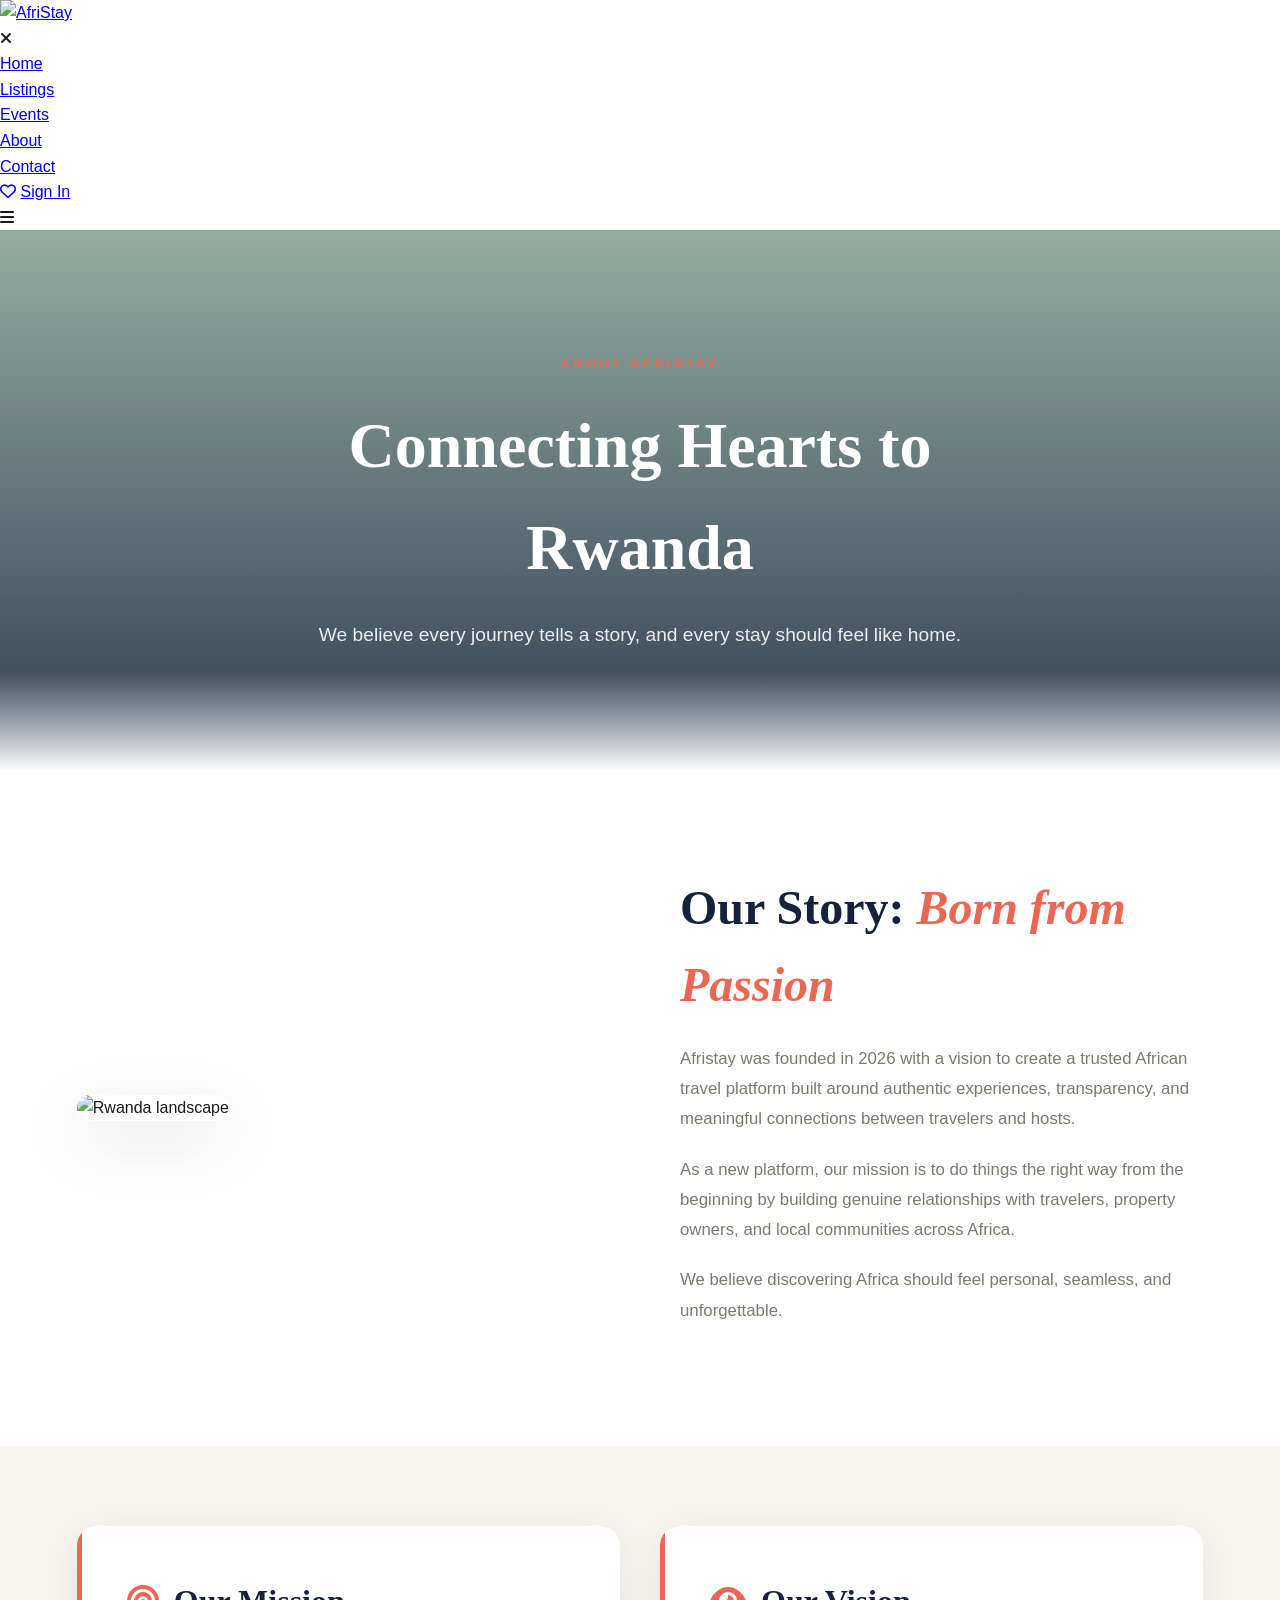
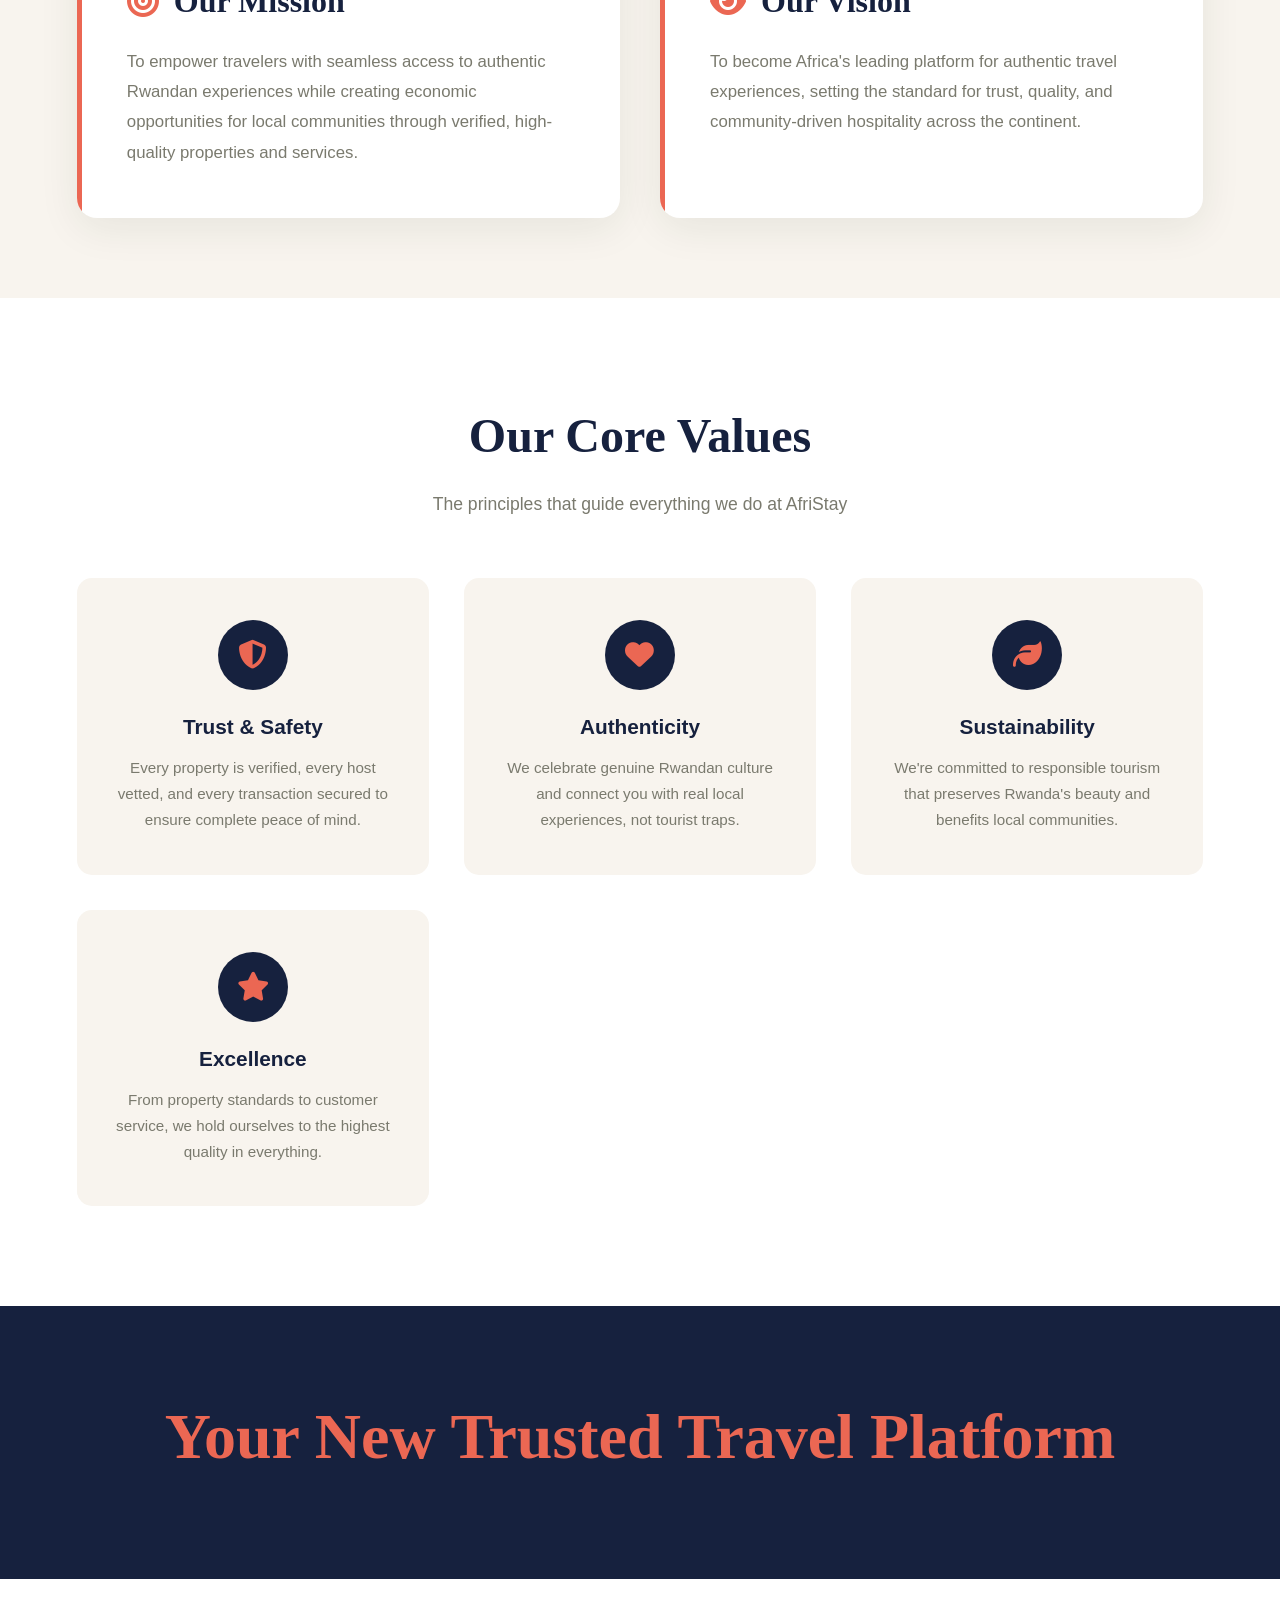
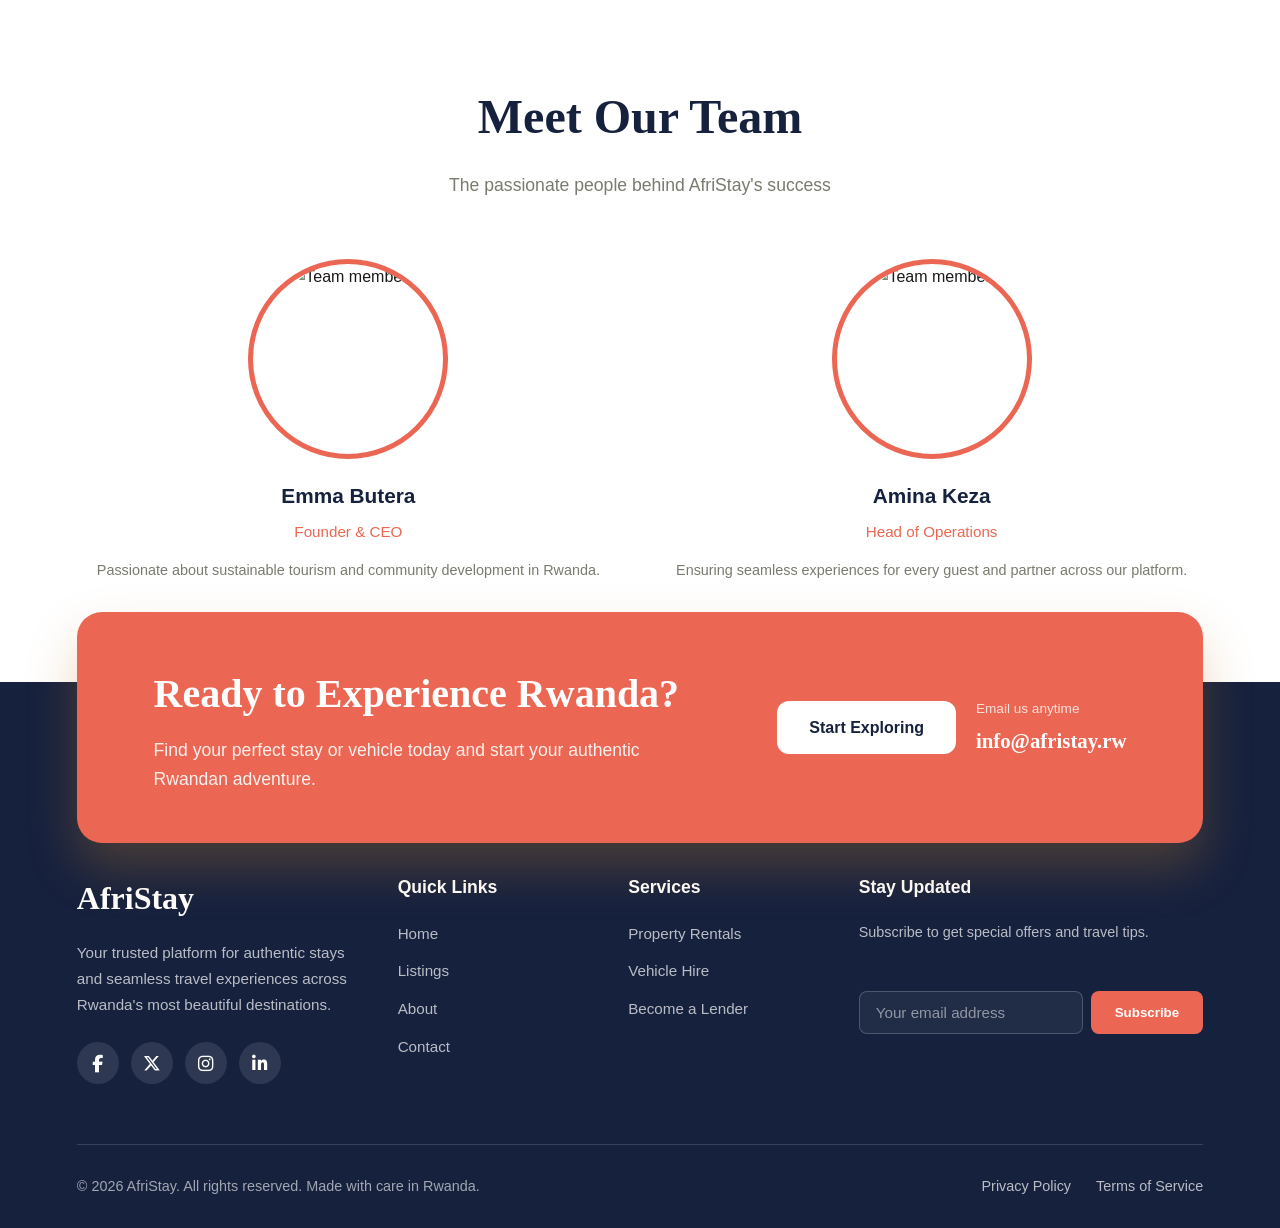
==== About/index.html @ 1b0477ee "Emma changes" ====
<!DOCTYPE html>
<html lang="en">
    <head>
        <meta charset="UTF-8">
        <meta name="viewport" content="width=device-width, initial-scale=1.0">
        <title>About us - AfriStay</title>
        <link rel="icon" type="image/x-icon" href="/Pictures/favicon.png">
    <link rel="manifest" href="/manifest.json">
        <meta property="og:title" content="About AfriStay — Connecting Hearts to Rwanda">
        <meta property="og:description" content="Learn about AfriStay's mission to make authentic Rwandan experiences accessible to travelers while supporting local communities.">
        <meta property="og:image" content="https://afristay.rw/Pictures/Rwanda.jpg">
        <meta property="og:url" content="https://afristay.rw/About/">
        <meta property="og:type" content="website">
        <meta name="twitter:card" content="summary_large_image">
        <meta name="description" content="AfriStay connects travelers with verified, authentic stays across Rwanda. Learn our story, mission, and values.">
        <link rel="stylesheet" href="https://cdnjs.cloudflare.com/ajax/libs/font-awesome/6.5.0/css/all.min.css">
        <link rel="stylesheet" href="https://cdnjs.cloudflare.com/ajax/libs/font-awesome/6.4.0/css/all.min.css" integrity="sha512-iecdLmaskl7CVkqkXNQ/ZH/XLlvWZOJyj7Yy7tcenmpD1ypASozpmT/E0iPtmFIB46ZmdtAc9eNBvH0H/ZpiBw==" crossorigin="anonymous" referrerpolicy="no-referrer" />
        <link href="https://fonts.googleapis.com/css2?family=Oleo+Script+Swash+Caps:wght@400;700&family=Inter:wght@400;600;700&display=swap" rel="stylesheet">
        
        <link rel="stylesheet" href="/Style/style.css">
        <link rel="stylesheet" href="/Style/about.css">
    </head>
    <body>
        <nav id="navbar">
            <div class="logo-area">
                <a href="/"><img src="/Pictures/light-afri1.png" alt="AfriStay" class="full-logo"></a>
            </div>
    
            <div class="nav-wrapper" id="navWrapper">
                <i class="fa-solid fa-xmark menu-close" onclick="toggleMenu()"></i>
                <div class="nav-center">
                    <ul class="nav-links">
                        <li><a href="/">Home</a></li>
                        <li><a href="/Listings">Listings</a></li>
                        <li><a href="/Events/">Events</a></li>
                        <li><a href="/About" class = "active">About</a></li>
                        <li><a href="/Contact">Contact</a></li>
                    </ul>
                </div>
                <div class="nav-right">
                    <a href="/Favorites" class="icon-link nav-heart"><i class="fa-regular fa-heart"></i></a>
                    <a href="/Auth" id="auth-btn" class="signin-btn">Sign In</a> 
                </div>
            </div>
            <i class="fa-solid fa-bars menu-open" onclick="toggleMenu()"></i>
        </nav>

        <!-- Hero Section -->
        <section class="about-hero">
            <div class="hero-content">
                <span class="hero-tag">About AfriStay</span>
                <h1>Connecting Hearts to Rwanda</h1>
                
                <p>We believe every journey tells a story, and every stay should feel like home.</p>
            </div>
        </section>

        <!-- Story Section -->
        <section class="story-section">
            <div class="story-container">
                <div class="story-image">
                    <img src="/Pictures/Rwanda.jpg" loading="lazy" alt="Rwanda landscape">
                </div>
                <div class="story-content">
                    <h2>Our Story: <span class="highlight">Born from Passion</span></h2>
                    <p>Afristay was founded in 2026 with a vision to create a trusted African travel platform built around authentic experiences, transparency, and meaningful connections between travelers and hosts.</p>
                    <p>As a new platform, our mission is to do things the right way from the beginning by building genuine relationships with travelers, property owners, and local communities across Africa.</p>
                    <p>We believe discovering Africa should feel personal, seamless, and unforgettable.</p>
                </div>
            </div>
        </section>

        <!-- Mission & Vision -->
        <section class="mission-vision-section">
            <div class="mission-vision-container">
                <div class="mission-card">
                    <h3><i class="fa-solid fa-bullseye"></i> Our Mission</h3>
                    <p>To empower travelers with seamless access to authentic Rwandan experiences while creating economic opportunities for local communities through verified, high-quality properties and services.</p>
                </div>
                <div class="vision-card">
                    <h3><i class="fa-solid fa-eye"></i> Our Vision</h3>
                    <p>To become Africa's leading platform for authentic travel experiences, setting the standard for trust, quality, and community-driven hospitality across the continent.</p>
                </div>
            </div>
        </section>

        <!-- Values Section -->
        <section class="values-section">
            <div class="values-container">
                <div class="section-title">
                    <h2>Our Core Values</h2>
                    <p>The principles that guide everything we do at AfriStay</p>
                </div>
                <div class="values-grid">
                    <div class="value-card">
                        <div class="value-icon">
                            <i class="fa-solid fa-shield-halved"></i>
                        </div>
                        <h4>Trust & Safety</h4>
                        <p>Every property is verified, every host vetted, and every transaction secured to ensure complete peace of mind.</p>
                    </div>
                    <div class="value-card">
                        <div class="value-icon">
                            <i class="fa-solid fa-heart"></i>
                        </div>
                        <h4>Authenticity</h4>
                        <p>We celebrate genuine Rwandan culture and connect you with real local experiences, not tourist traps.</p>
                    </div>
                    <div class="value-card">
                        <div class="value-icon">
                            <i class="fa-solid fa-leaf"></i>
                        </div>
                        <h4>Sustainability</h4>
                        <p>We're committed to responsible tourism that preserves Rwanda's beauty and benefits local communities.</p>
                    </div>
                    <div class="value-card">
                        <div class="value-icon">
                            <i class="fa-solid fa-star"></i>
                        </div>
                        <h4>Excellence</h4>
                        <p>From property standards to customer service, we hold ourselves to the highest quality in everything.</p>
                    </div>
                </div>
            </div>
        </section>

        <!-- Stats Section -->
        <section class="stats-section">
            <div class="stats-container">
                <div class="stat-item">
                    <h3>Your New Trusted Travel Platform</h3>
                </div>
            </div>
        </section>

        <!-- Team Section -->
        <section class="team-section">
            <div class="team-container">
                <div class="section-title">
                    <h2>Meet Our Team</h2>
                    <p>The passionate people behind AfriStay's success</p>
                </div>
                <div class="team-grid">
                    <div class="team-card">
                        <div class="team-image">
                            <img src="/Pictures/emma.jpg" loading="lazy" alt="Team member">
                        </div>
                        <h4>Emma Butera</h4>
                        <p class="role">Founder & CEO</p>
                        <p>Passionate about sustainable tourism and community development in Rwanda.</p>
                    </div>
                    <div class="team-card">
                        <div class="team-image">
                            <img src="/Pictures/amina.jpg" loading="lazy" alt="Team member">
                        </div>
                        <h4>Amina Keza</h4>
                        <p class="role">Head of Operations</p>
                        <p>Ensuring seamless experiences for every guest and partner across our platform.</p>
                    </div>
                </div>
            </div>
        </section>

        

        <!-- ── FOOTER ── -->
        <footer class="main-footer">
            
            <!-- CTA Banner -->
            <div class="footer-cta">
                <div class="cta-content">
                    <h2>Ready to Experience Rwanda?</h2>
                    <p>Find your perfect stay or vehicle today and start your authentic Rwandan adventure.</p>
                </div>
                <div class="cta-actions">
                    <a href="/Listings/" class="cta-btn">Start Exploring</a>
                    <div class="cta-phone">
                        <span>Email us anytime</span>
                        <strong>info@afristay.rw</strong>
                    </div>
                </div>
            </div>

            <!-- Main Footer Content -->
            <div class="footer-content">
                <div class="footer-grid">

                    <!-- Brand Column -->
                    <div class="footer-brand">
                        <h2>AfriStay</h2>
                        <p>Your trusted platform for authentic stays and seamless travel experiences across Rwanda's most beautiful destinations.</p>
                        <div class="social-links">
                            <a href="#" aria-label="Facebook"><i class="fa-brands fa-facebook-f"></i></a>
                            <a href="#" aria-label="X"><i class="fa-brands fa-x-twitter"></i></a>
                            <a href="#" aria-label="Instagram"><i class="fa-brands fa-instagram"></i></a>
                            <a href="#" aria-label="LinkedIn"><i class="fa-brands fa-linkedin-in"></i></a>
                        </div>
                    </div>

                    <!-- Quick Links -->
                    <div class="footer-column">
                        <h4>Quick Links</h4>
                        <ul>
                            <li><a href="/">Home</a></li>
                            <li><a href="/Listings">Listings</a></li>
                            <li><a href="/About">About </a></li>
                            <li><a href="/Contact">Contact</a></li>
                        </ul>
                    </div>

                    <!-- Services -->
                    <div class="footer-column">
                        <h4>Services</h4>
                        <ul>
                            <li><a href="/Listings">Property Rentals</a></li>
                            <li><a href="/Listings">Vehicle Hire</a></li>
                            <li><a href="/Dashboards/Profile/?tab=become-owner">Become a Lender</a></li>
                        </ul>
                    </div>

                    <!-- Newsletter -->
                    <div class="footer-column">
                        <h4>Stay Updated</h4>
                        <p style="color: rgba(255, 255, 255, 0.7); font-size: 0.9rem; line-height: 1.6; margin-bottom: 15px;">Subscribe to get special offers and travel tips.</p>
                        <div class="newsletter-form">
                            <div class="newsletter-input">
                                <input type="email" placeholder="Your email address" required>
                                <button type="submit">Subscribe</button>
                            </div>
                        </div>
                    </div>

                </div>
            </div>

            <!-- Footer Bottom -->
            <div class="footer-bottom">
                <div class="footer-bottom-content">
                    <p class="copyright">&copy; 2026 AfriStay. All rights reserved. Made with care in Rwanda.</p>
                    <div class="footer-bottom-links">
                        <a href="/Privacy/">Privacy Policy</a>
                        <a href="/Terms/">Terms of Service</a>
                    </div>
                </div>
            </div>

        </footer>
        
    </body>
    <script src="https://cdn.jsdelivr.net/npm/@supabase/supabase-js@2"></script>
    <script src="/js/config.js"></script>
    <script src="/js/utils.js"></script>
    <script src="/js/maintenance.js"></script>
    <script src="/js/scroll-animations.js"></script>
    <script src="/js/script.js"></script>
</html>
---- Style/about.css ----
:root {
    --green-dark: #16213e;
    --green-mid: #16213e;
    --amber: #EB6753;
    --amber-light: #EB6753;
    --cream: #f8f4ee;
    --text-dark: #1a1a1a;
    --text-muted: #7a7a6e;
}
* { margin: 0; padding: 0; box-sizing: border-box; }
body {
    font-family: 'DM Sans', sans-serif;
    background: white;
    color: var(--text-dark);
    line-height: 1.6;
}
/* ── HERO SECTION ── */
.about-hero {
    height: 60vh;
    min-height: 400px;
    background: linear-gradient(rgba(162, 206, 168, 0.7), rgba(23, 33, 62, 1)),
                url('/Pictures/Rwanda_3.jpg');
    background-size: cover;
    background-position: center;
    background-attachment: fixed;
    display: flex;
    align-items: center;
    justify-content: center;
    text-align: center;
    color: white;
    position: relative;
}
.about-hero::before {
    content: '';
    position: absolute;
    bottom: -2px;
    left: 0;
    right: 0;
    height: 100px;
    background: linear-gradient(to top, white, transparent);
}
.hero-content {
    max-width: 800px;
    padding: 0 5%;
    z-index: 2;
}
.hero-tag {
    display: inline-block;
    font-size: 0.85rem;
    font-weight: 600;
    letter-spacing: 3px;
    text-transform: uppercase;
    color: var(--amber-light);
    margin-bottom: 20px;
    animation: fadeInUp 1s ease;
}
.hero-content h1 {
    font-family: 'Playfair Display', serif;
    font-size: clamp(2.5rem, 6vw, 4rem);
    margin-bottom: 20px;
    font-weight: 700;
    animation: fadeInUp 1s ease 0.2s both;
}
.hero-content p {
    font-size: clamp(1rem, 2vw, 1.2rem);
    color: rgba(255, 255, 255, 0.9);
    animation: fadeInUp 1s ease 0.4s both;
}
@keyframes fadeInUp {
    from {
        opacity: 0;
        transform: translateY(30px);
    }
    to {
        opacity: 1;
        transform: translateY(0);
    }
}
/* ── STORY SECTION ── */
.story-section {
    padding: 100px 6%;
    background: white;
}
.story-container {
    max-width: 1200px;
    margin: 0 auto;
    display: grid;
    grid-template-columns: 1fr 1fr;
    gap: 80px;
    align-items: center;
}
.story-image {
    position: relative;
}
.story-image img {
    width: 100%;
    height: 500px;
    object-fit: cover;
    border-radius: 20px;
    box-shadow: 0 20px 60px rgba(26, 47, 30, 0.15);
}
.story-image::before {
    content: '';
    position: absolute;
    top: -20px;
    left: -20px;
    width: 200px;
    height: 200px;
    border: 3px solid var(--amber);
    border-radius: 20px;
    z-index: -1;
}
.story-content h2 {
    font-family: 'Playfair Display', serif;
    font-size: clamp(2rem, 4vw, 3rem);
    color: var(--green-dark);
    margin-bottom: 20px;
    font-weight: 700;
}
.story-content .highlight {
    color: var(--amber);
    font-style: italic;
}
.story-content p {
    font-size: clamp(0.95rem, 2vw, 1.05rem);
    color: var(--text-muted);
    margin-bottom: 20px;
    line-height: 1.8;
}
/* ── MISSION/VISION SECTION ── */
.mission-vision-section {
    padding: 80px 6%;
    background: var(--cream);
}
.mission-vision-container {
    max-width: 1200px;
    margin: 0 auto;
    display: grid;
    grid-template-columns: 1fr 1fr;
    gap: 40px;
}
.mission-card,
.vision-card {
    background: white;
    padding: 50px;
    border-radius: 20px;
    box-shadow: 0 10px 40px rgba(26, 47, 30, 0.08);
    position: relative;
    overflow: hidden;
}
.mission-card::before,
.vision-card::before {
    content: '';
    position: absolute;
    top: 0;
    left: 0;
    width: 5px;
    height: 100%;
    background: var(--amber);
}
.mission-card h3,
.vision-card h3 {
    font-family: 'Playfair Display', serif;
    font-size: clamp(1.5rem, 3vw, 2rem);
    color: var(--green-dark);
    margin-bottom: 20px;
    font-weight: 700;
    display: flex;
    align-items: center;
    gap: 15px;
}
.mission-card h3 i,
.vision-card h3 i {
    font-size: 2rem;
    color: var(--amber);
}
.mission-card p,
.vision-card p {
    font-size: clamp(0.95rem, 2vw, 1.05rem);
    color: var(--text-muted);
    line-height: 1.8;
}
/* ── VALUES SECTION ── */
.values-section {
    padding: 100px 6%;
    background: white;
}
.values-container {
    max-width: 1200px;
    margin: 0 auto;
}
.section-title {
    text-align: center;
    margin-bottom: 60px;
}
.section-title h2 {
    font-family: 'Playfair Display', serif;
    font-size: clamp(2rem, 4vw, 3rem);
    color: var(--green-dark);
    margin-bottom: 15px;
    font-weight: 700;
}
.section-title p {
    font-size: clamp(0.95rem, 2vw, 1.1rem);
    color: var(--text-muted);
    max-width: 600px;
    margin: 0 auto;
}
.values-grid {
    display: grid;
    grid-template-columns: repeat(auto-fit, minmax(280px, 1fr));
    gap: 35px;
}
.value-card {
    background: var(--cream);
    padding: 40px 30px;
    border-radius: 15px;
    text-align: center;
    transition: 0.4s;
    border: 2px solid transparent;
}
.value-card:hover {
    transform: translateY(-10px);
    border-color: var(--amber);
    box-shadow: 0 15px 40px rgba(196, 127, 42, 0.15);
}
.value-icon {
    width: 70px;
    height: 70px;
    margin: 0 auto 20px;
    background: var(--green-dark);
    border-radius: 50%;
    display: flex;
    align-items: center;
    justify-content: center;
    color: var(--amber-light);
    font-size: 1.8rem;
}
.value-card h4 {
    font-size: 1.3rem;
    color: var(--green-dark);
    margin-bottom: 12px;
    font-weight: 600;
}
.value-card p {
    font-size: 0.95rem;
    color: var(--text-muted);
    line-height: 1.7;
}
/* ── STATS SECTION ── */
.stats-section {
    padding: 80px 6%;
    background: var(--green-dark);
    color: white;
}
.stats-container {
    max-width: 1200px;
    margin: 0 auto;
    display: grid;
    grid-template-columns: repeat(auto-fit, minmax(200px, 1fr));
    gap: 50px;
    text-align: center;
}
.stat-item h3 {
    font-family: 'Playfair Display', serif;
    font-size: clamp(1.5rem, 5vw, 4rem);
    color: var(--amber-light);
    margin-bottom: 10px;
    font-weight: 700;
}
.stat-item p {
    font-size: clamp(0.95rem, 2vw, 1.1rem);
    color: rgba(255, 255, 255, 0.8);
}
/* ── TEAM SECTION ── */
.team-section {
    padding: 100px 6%;
    background: white;
}
.team-container {
    max-width: 1200px;
    margin: 0 auto;
}
.team-grid {
    display: grid;
    grid-template-columns: repeat(auto-fit, minmax(250px, 1fr));
    gap: 40px;
    margin-top: 60px;
}
.team-card {
    text-align: center;
    transition: 0.4s;
}
.team-card:hover {
    transform: translateY(-10px);
}
.team-image {
    width: 200px;
    height: 200px;
    margin: 0 auto 20px;
    border-radius: 50%;
    overflow: hidden;
    border: 5px solid var(--amber-light);
    position: relative;
}
.team-image img {
    width: 100%;
    height: 100%;
    object-fit: cover;
    transition: 0.4s;
}
.team-card:hover .team-image img {
    transform: scale(1.1);
}
.team-card h4 {
    font-size: 1.3rem;
    color: var(--green-dark);
    margin-bottom: 8px;
    font-weight: 600;
}
.team-card .role {
    font-size: 0.95rem;
    color: var(--amber);
    margin-bottom: 15px;
}
.team-card p {
    font-size: 0.9rem;
    color: var(--text-muted);
    line-height: 1.6;
}
/* ── CTA SECTION ── */
.cta-section {
    padding: 80px 6%;
    background: linear-gradient(135deg, var(--amber) 0%, var(--amber-light) 100%);
    text-align: center;
    color: white;
}
.cta-section h2 {
    font-family: 'Playfair Display', serif;
    font-size: clamp(2rem, 4vw, 3rem);
    margin-bottom: 20px;
    font-weight: 700;
}
.cta-section p {
    font-size: clamp(1rem, 2vw, 1.2rem);
    margin-bottom: 30px;
    color: rgba(255, 255, 255, 0.95);
}
.cta-btn {
    display: inline-block;
    padding: 16px 40px;
    background: white;
    color: var(--green-dark);
    border-radius: 12px;
    text-decoration: none;
    font-weight: 600;
    font-size: 1.05rem;
    transition: 0.3s;
}
.cta-btn:hover {
    background: var(--green-dark);
    color: white;
    transform: translateY(-3px);
    box-shadow: 0 10px 30px rgba(0, 0, 0, 0.2);
}
/* ── RESPONSIVE ── */
@media (max-width: 1024px) {
    .story-container,
    .mission-vision-container {
        grid-template-columns: 1fr;
        gap: 50px;
    }
    .story-image::before {
        display: none;
    }
}
@media (max-width: 768px) {
    .about-hero {
        height: 50vh;
        min-height: 350px;
    }
    .story-section,
    .values-section,
    .team-section {
        padding: 70px 5%;
    }
    .mission-vision-section,
    .stats-section,
    .cta-section {
        padding: 60px 5%;
    }
    .story-image img {
        height: 350px;
    }
    .mission-card,
    .vision-card {
        padding: 35px 25px;
    }
    .stats-container {
        gap: 35px;
    }
}
@media (max-width: 480px) {
    .values-grid,
    .team-grid {
        grid-template-columns: 1fr;
    }
}

/* ── FOOTER ── */
.main-footer {
    background: var(--green-dark);
    color: white;
    padding-top: 10px;
    position: relative;
    margin-top: 0px;
}

/* CTA Banner (overlaps footer) */
.footer-cta {
    background: linear-gradient(135deg, var(--amber) 0%, var(--amber-light) 100%);
    padding: 50px 6%;
    border-radius: 25px;
    margin: 0 6%;
    transform: translateY(-80px);
    box-shadow: 0 25px 50px rgba(196, 127, 42, 0.3);
    display: flex;
    justify-content: space-between;
    align-items: center;
    flex-wrap: wrap;
    gap: 30px;
}

.cta-content h2 {
    font-family: 'Playfair Display', serif;
    font-size: clamp(1.8rem, 4vw, 2.5rem);
    color: white;
    margin-bottom: 10px;
    font-weight: 700;
}

.cta-content p {
    font-size: clamp(0.95rem, 2vw, 1.1rem);
    color: rgba(255, 255, 255, 0.9);
    max-width: 500px;
}

.cta-actions {
    display: flex;
    align-items: center;
    gap: 20px;
    flex-wrap: wrap;
}

.cta-btn {
    padding: 14px 32px;
    background: white;
    color: var(--green-dark);
    border: none;
    border-radius: 12px;
    font-weight: 600;
    font-size: 1rem;
    cursor: pointer;
    transition: 0.3s;
    text-decoration: none;
    display: inline-block;
}

.cta-btn:hover {
    background: var(--green-dark);
    color: white;
    transform: translateY(-3px);
    box-shadow: 0 10px 25px rgba(0, 0, 0, 0.2);
}
.cta-phone {
    display: flex;
    flex-direction: column;
    gap: 4px;
}
.cta-phone span {
    font-size: 0.85rem;
    color: rgba(255, 255, 255, 0.8);
}
.cta-phone strong {
    font-size: 1.3rem;
    color: white;
    font-family: 'Playfair Display', serif;
}
/* Footer Main Content */
.footer-content {
    max-width: 1300px;
    margin: -50px auto 0;
    padding: 0 6%;
}
.footer-grid {
    display: grid;
    grid-template-columns: 1.5fr 1fr 1fr 1fr;
    gap: 50px;
    padding-bottom: 60px;
    border-bottom: 1px solid rgba(255, 255, 255, 0.15);
}
/* Brand Column */
.footer-brand h2 {
    font-family: 'Playfair Display', serif;
    font-size: 2rem;
    color: white;
    margin-bottom: 16px;
}
.footer-brand p {
    font-size: 0.95rem;
    line-height: 1.7;
    color: rgba(255, 255, 255, 0.7);
    margin-bottom: 25px;
    max-width: 280px;
}
.social-links {
    display: flex;
    gap: 12px;
}
.social-links a {
    width: 42px;
    height: 42px;
    background: rgba(255, 255, 255, 0.1);
    border-radius: 50%;
    display: flex;
    align-items: center;
    justify-content: center;
    color: white;
    text-decoration: none;
    transition: 0.3s;
    font-size: 1.1rem;
}
.social-links a:hover {
    background: var(--amber);
    transform: translateY(-3px);
}
/* Link Columns */
.footer-column{
    display: flex;
    flex-direction: column;
}
.footer-column h4 {
    font-size: 1.1rem;
    color: white;
    margin-bottom: 20px;
    font-weight: 600;
}
.footer-column ul {
    list-style: none;
}
.footer-column ul li {
    margin-bottom: 12px;
}
.footer-column ul li a {
    color: rgba(255, 255, 255, 0.7);
    text-decoration: none;
    font-size: 0.95rem;
    transition: 0.3s;
    display: inline-block;
}
.footer-column ul li a:hover {
    color: var(--amber-light);
    transform: translateX(5px);
}
/* Newsletter */
.newsletter-form {
    margin-top: 20px;
}
.newsletter-input {
    display: flex;
    gap: 8px;
    margin-top: 12px;
}
.newsletter-input input {
    flex: 1;
    padding: 12px 16px;
    border: 1px solid rgba(255, 255, 255, 0.2);
    background: rgba(255, 255, 255, 0.05);
    border-radius: 8px;
    color: white;
    font-size: 0.95rem;
    outline: none;
}
.newsletter-input input::placeholder {
    color: rgba(255, 255, 255, 0.5);
}
.newsletter-input button {
    padding: 12px 24px;
    background: var(--amber);
    border: none;
    border-radius: 8px;
    color: white;
    font-weight: 600;
    cursor: pointer;
    transition: 0.3s;
}
.newsletter-input button:hover {
    background: var(--amber-light);
}
/* Footer Bottom */
.footer-bottom {
    padding: 30px 6%;
    text-align: center;
}
.footer-bottom-content {
    max-width: 1300px;
    margin: 0 auto;
    display: flex;
    justify-content: space-between;
    align-items: center;
    flex-wrap: wrap;
    gap: 20px;
}
.copyright {
    font-size: 0.9rem;
    color: rgba(255, 255, 255, 0.6);
}
.footer-bottom-links {
    display: flex;
    gap: 25px;
    flex-wrap: wrap;
}
.footer-bottom-links a {
    color: rgba(255, 255, 255, 0.7);
    text-decoration: none;
    font-size: 0.9rem;
    transition: 0.3s;
}

.footer-bottom-links a:hover {
    color: var(--amber-light);
}
/* ── RESPONSIVE ── */
@media (max-width: 1024px) {
    .footer-grid {
        grid-template-columns: 1fr 1fr;
        gap: 40px;
    }
}
@media (max-width: 768px) {
    .main-footer {
        margin-top: 10px;
    }
    .footer-cta {
        flex-direction: column;
        text-align: center;
        padding: 40px 6%;
        transform: translateY(-50px);
    }
    .cta-content p {
        max-width: 100%;
    }
    .cta-actions {
        justify-content: center;
        width: 100%;
    }
    .footer-grid {
        grid-template-columns: 1fr;
        gap: 35px;
    }
    .footer-brand p {
        max-width: 100%;
    }
    .footer-column {
        flex-direction: column;
    }
    .footer-bottom-content {
        flex-direction: column;
        text-align: center;
    }
    .newsletter-input {
        flex-direction: column;
    }
    .newsletter-input button {
        width: 100%;
    }
}
@media (max-width: 480px) {
    .footer-cta {
        padding: 30px 5%;
        box-shadow: none;
        transform: translateY(-80px);
    }
    .footer-column {
        flex-direction: column;
    }
    .cta-btn {
        width: 100%;
        text-align: center;
    }
    .social-links {
        justify-content: center;
    }
}
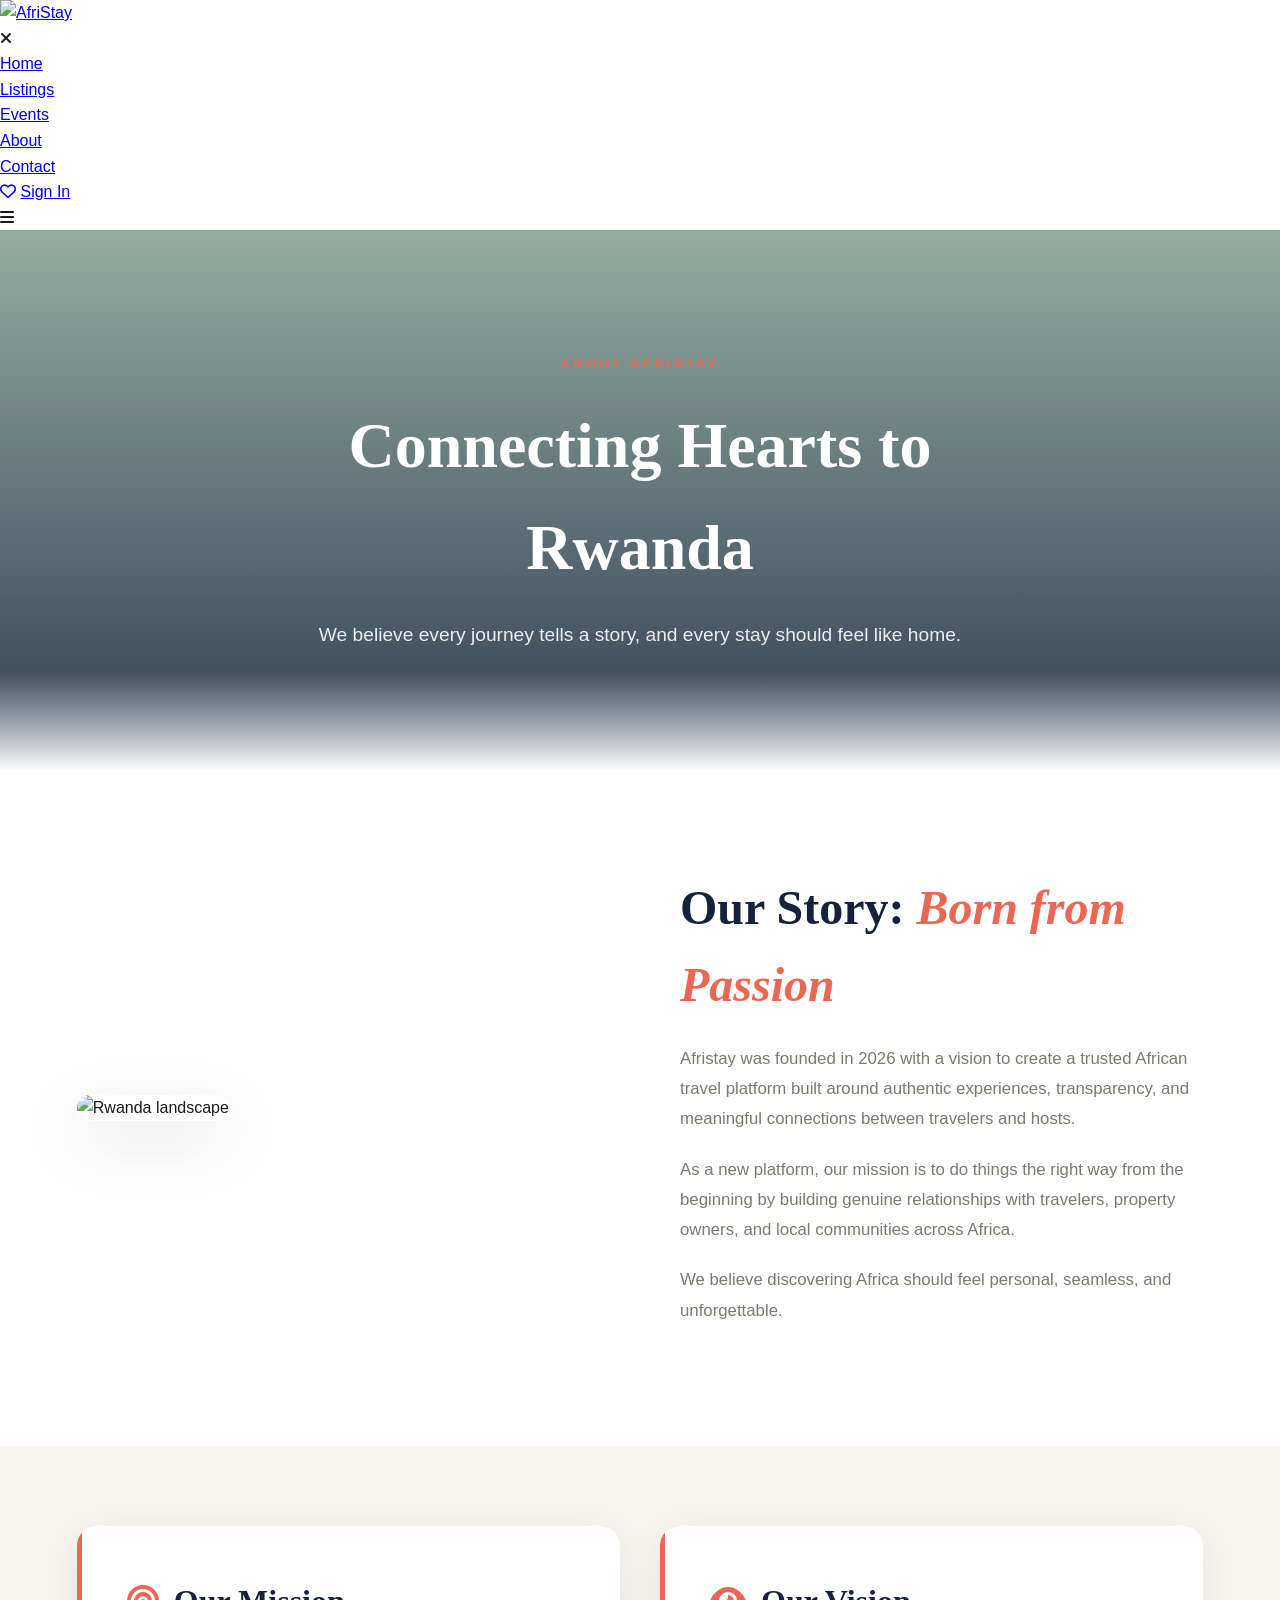
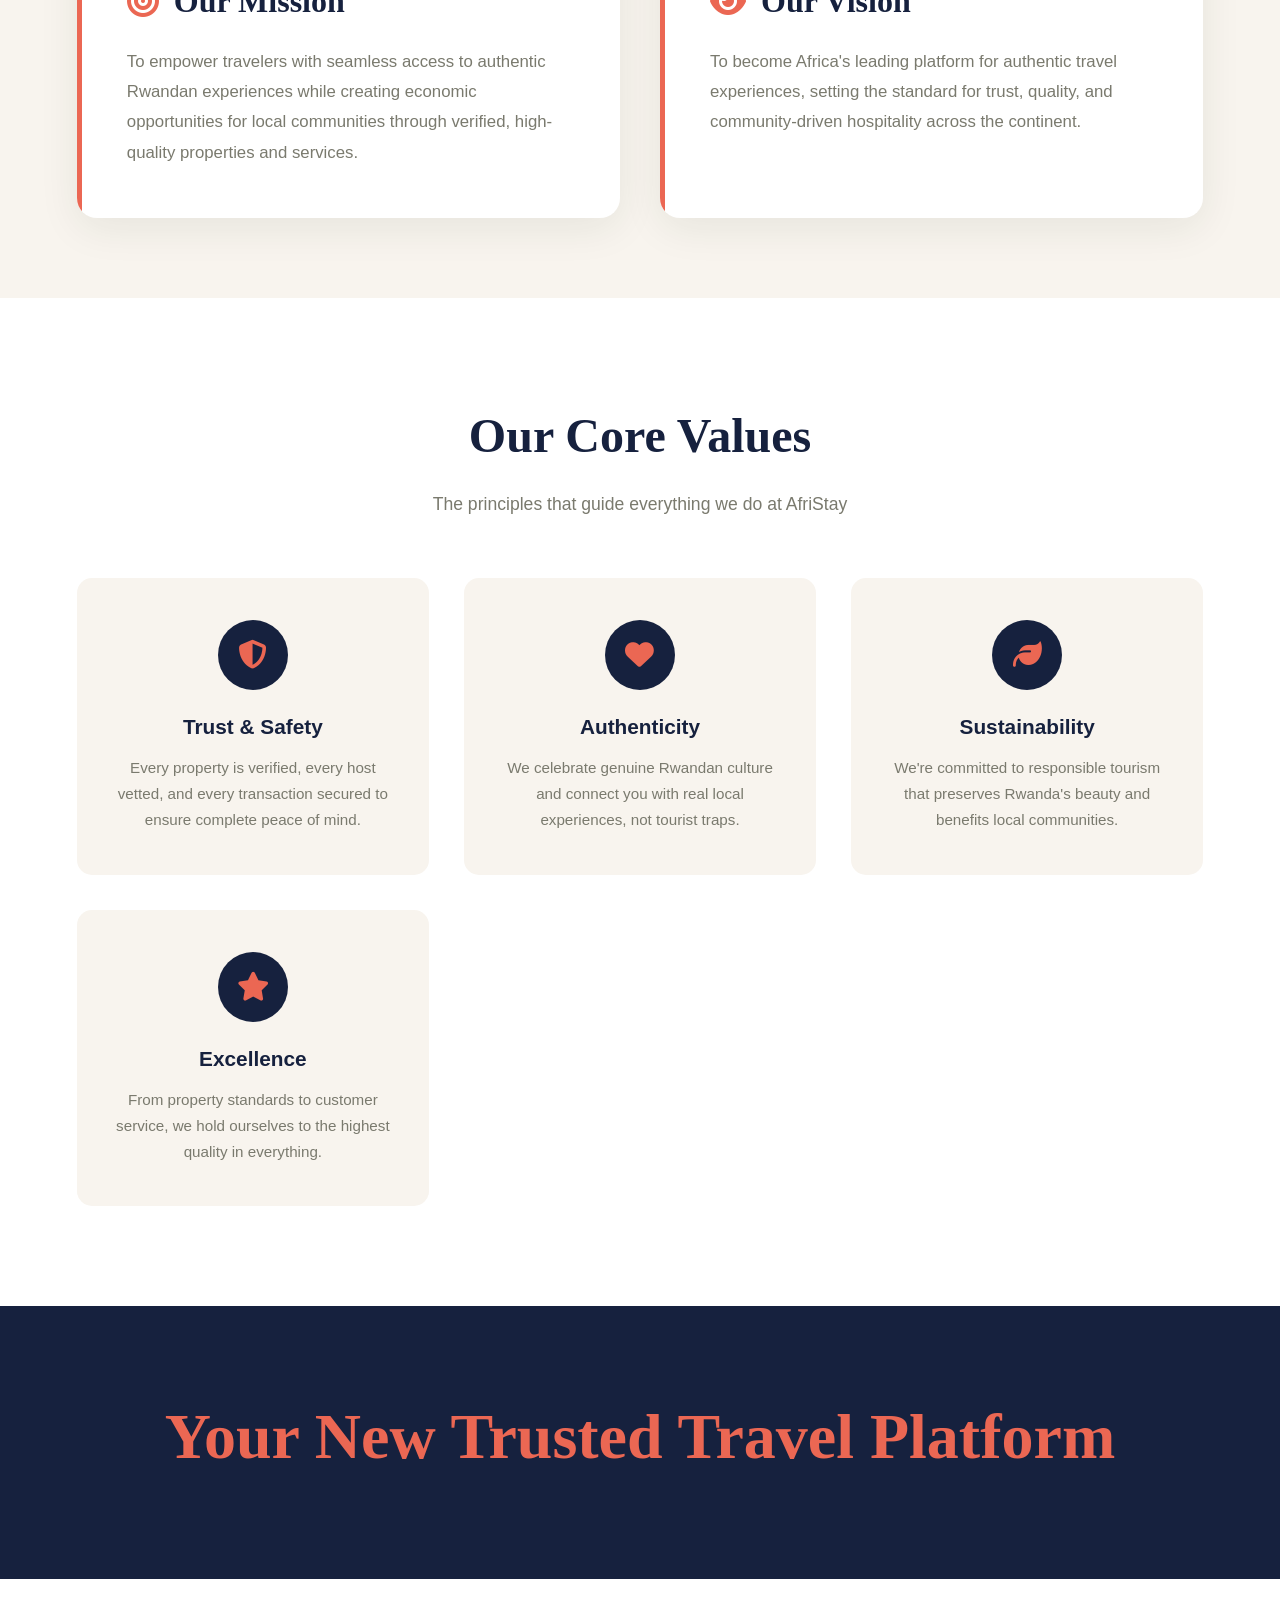
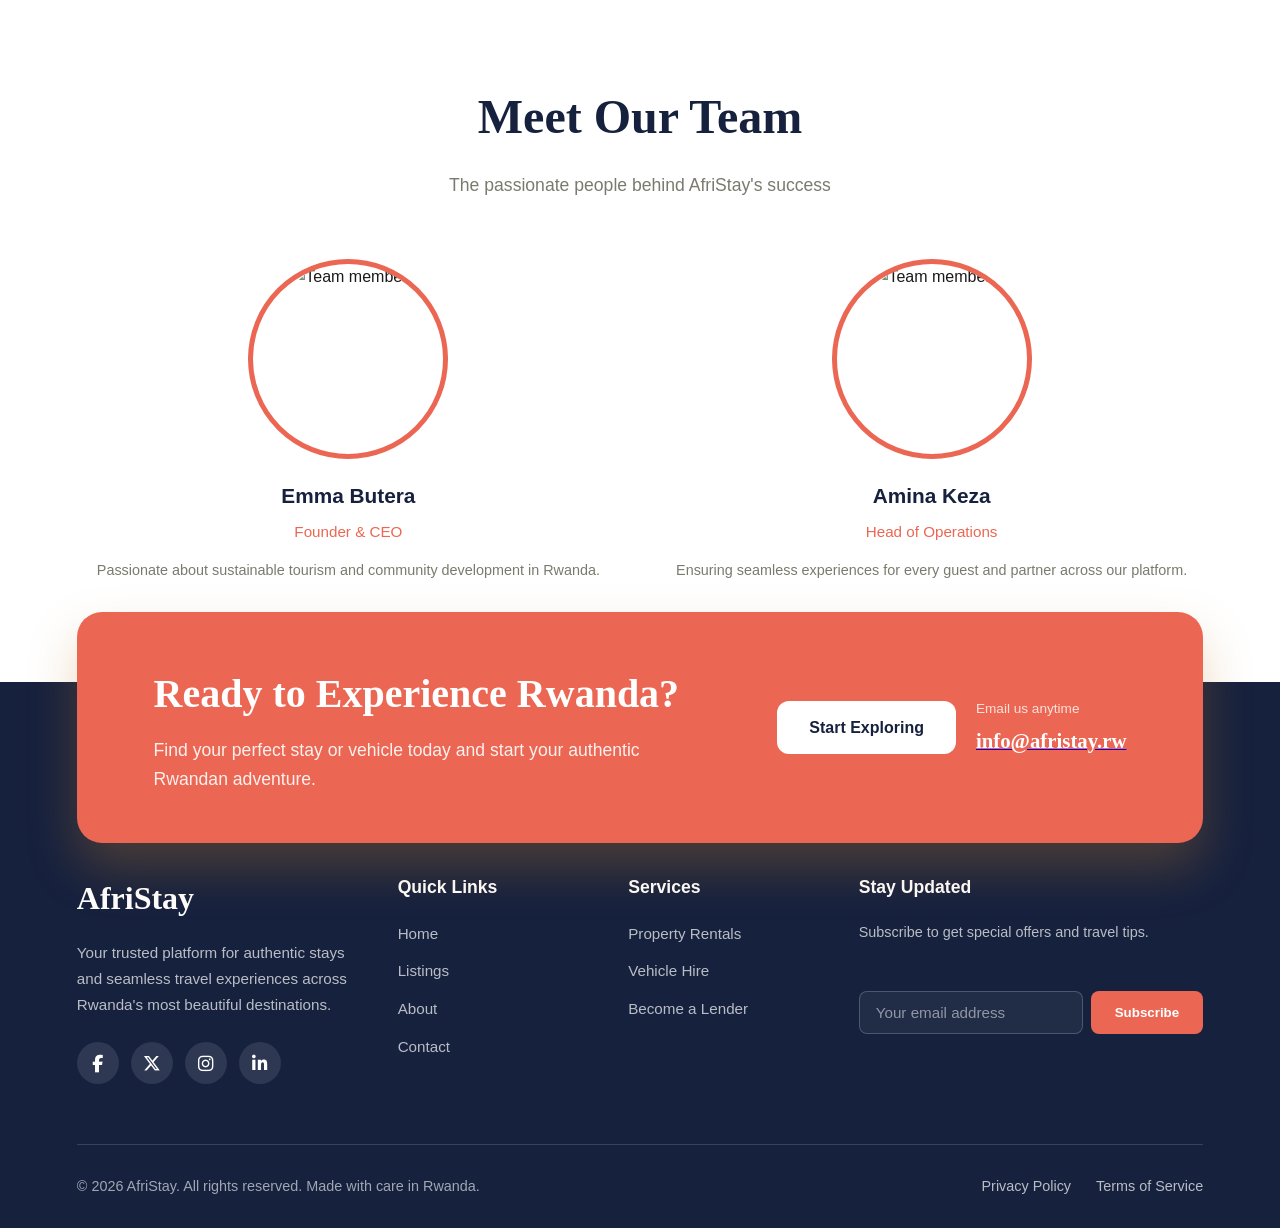
==== commit dbe40f51: "Fix broken bucket refs, dead payments table, cron jobs; add mailto links; sync all edge functions lo" ====
--- a/About/index.html
+++ b/About/index.html
@@ -176,7 +176,7 @@
                     <a href="/Listings/" class="cta-btn">Start Exploring</a>
                     <div class="cta-phone">
                         <span>Email us anytime</span>
-                        <strong>info@afristay.rw</strong>
+                        <a href="mailto:info@afristay.rw"><strong>info@afristay.rw</strong></a>
                     </div>
                 </div>
             </div>
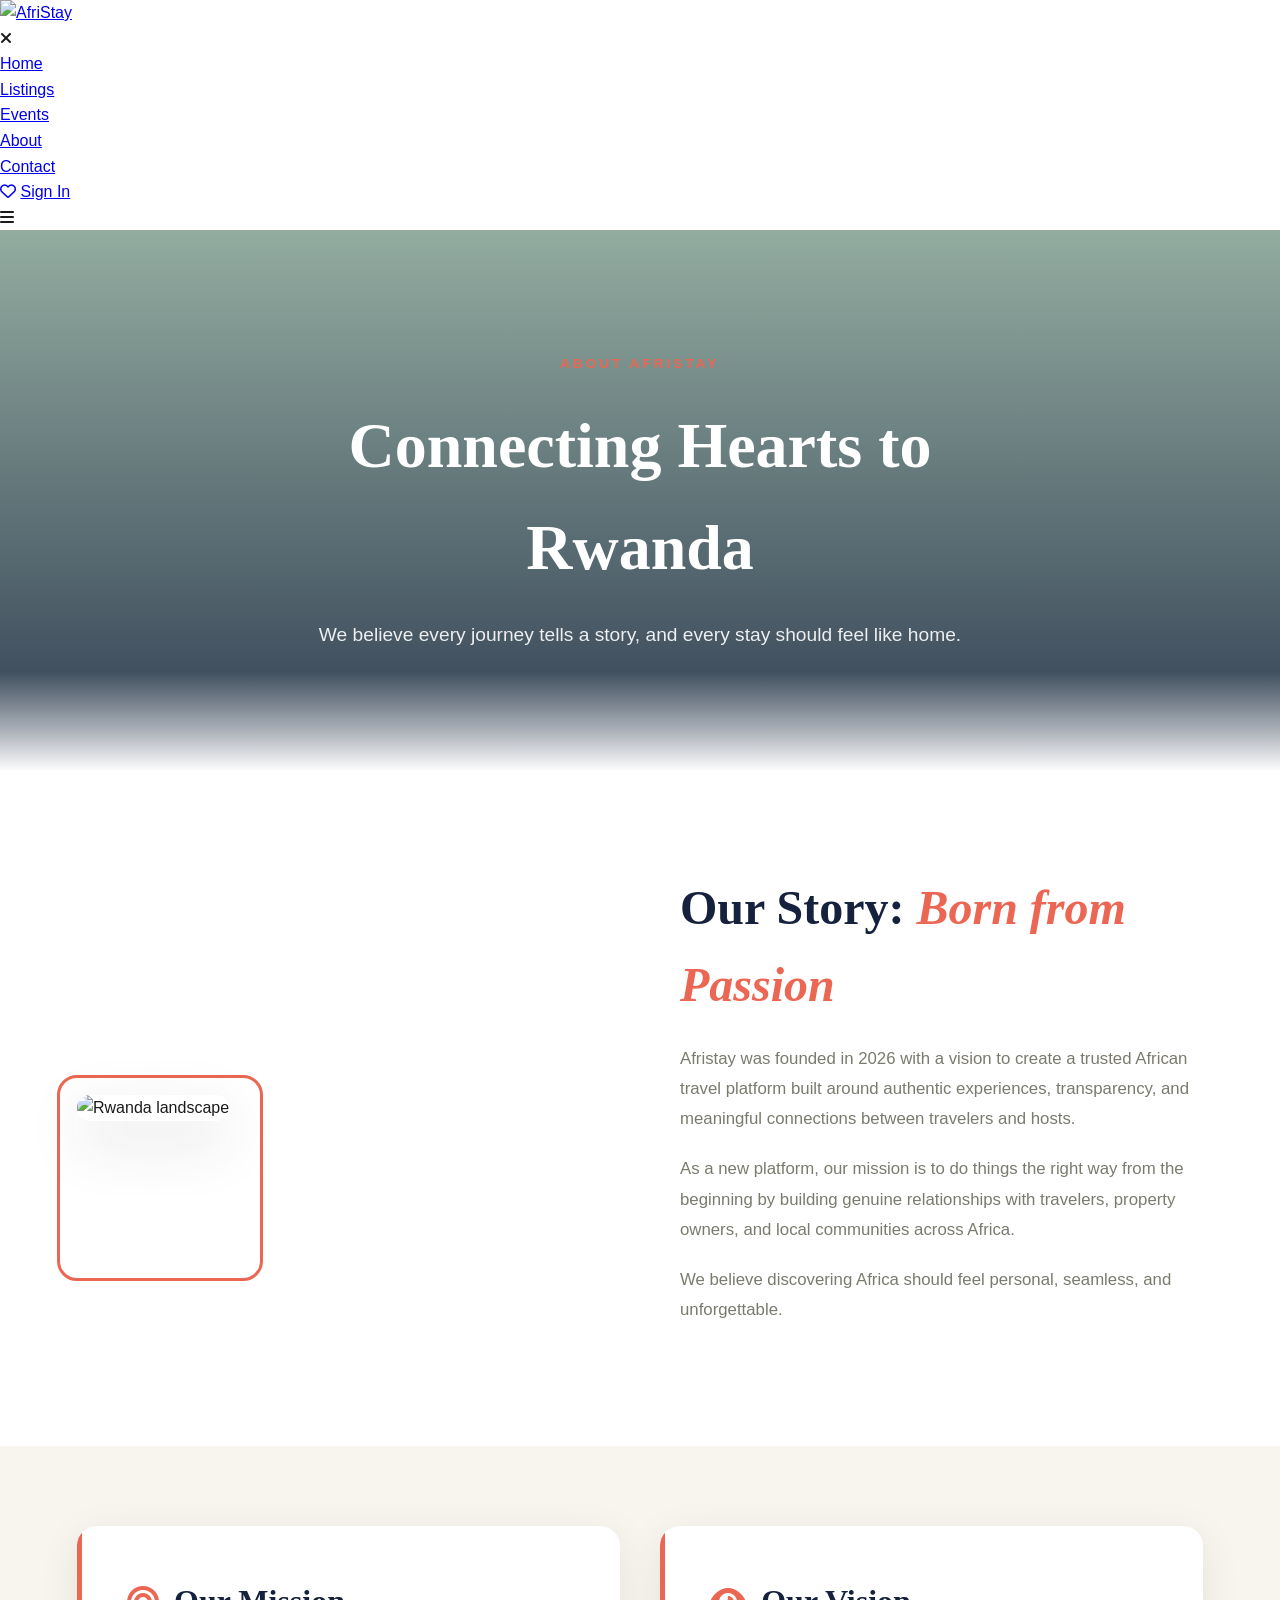
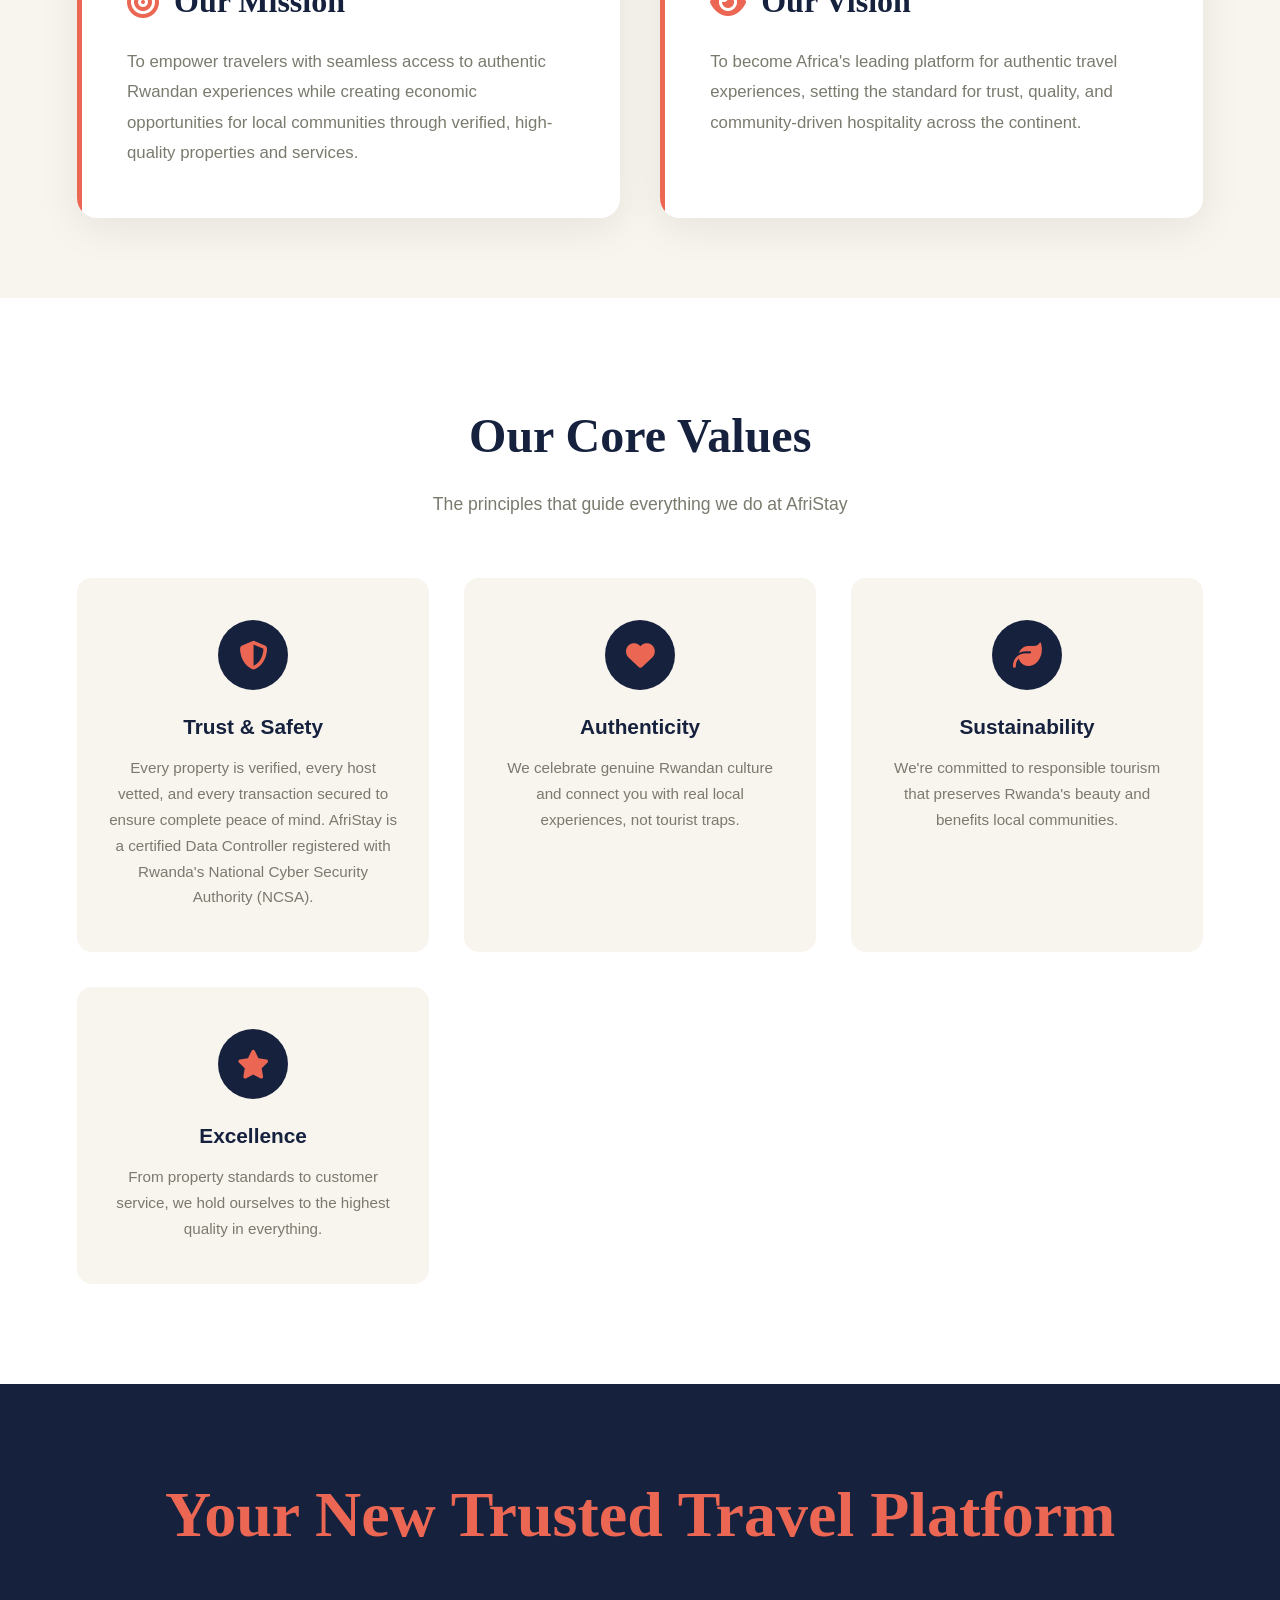
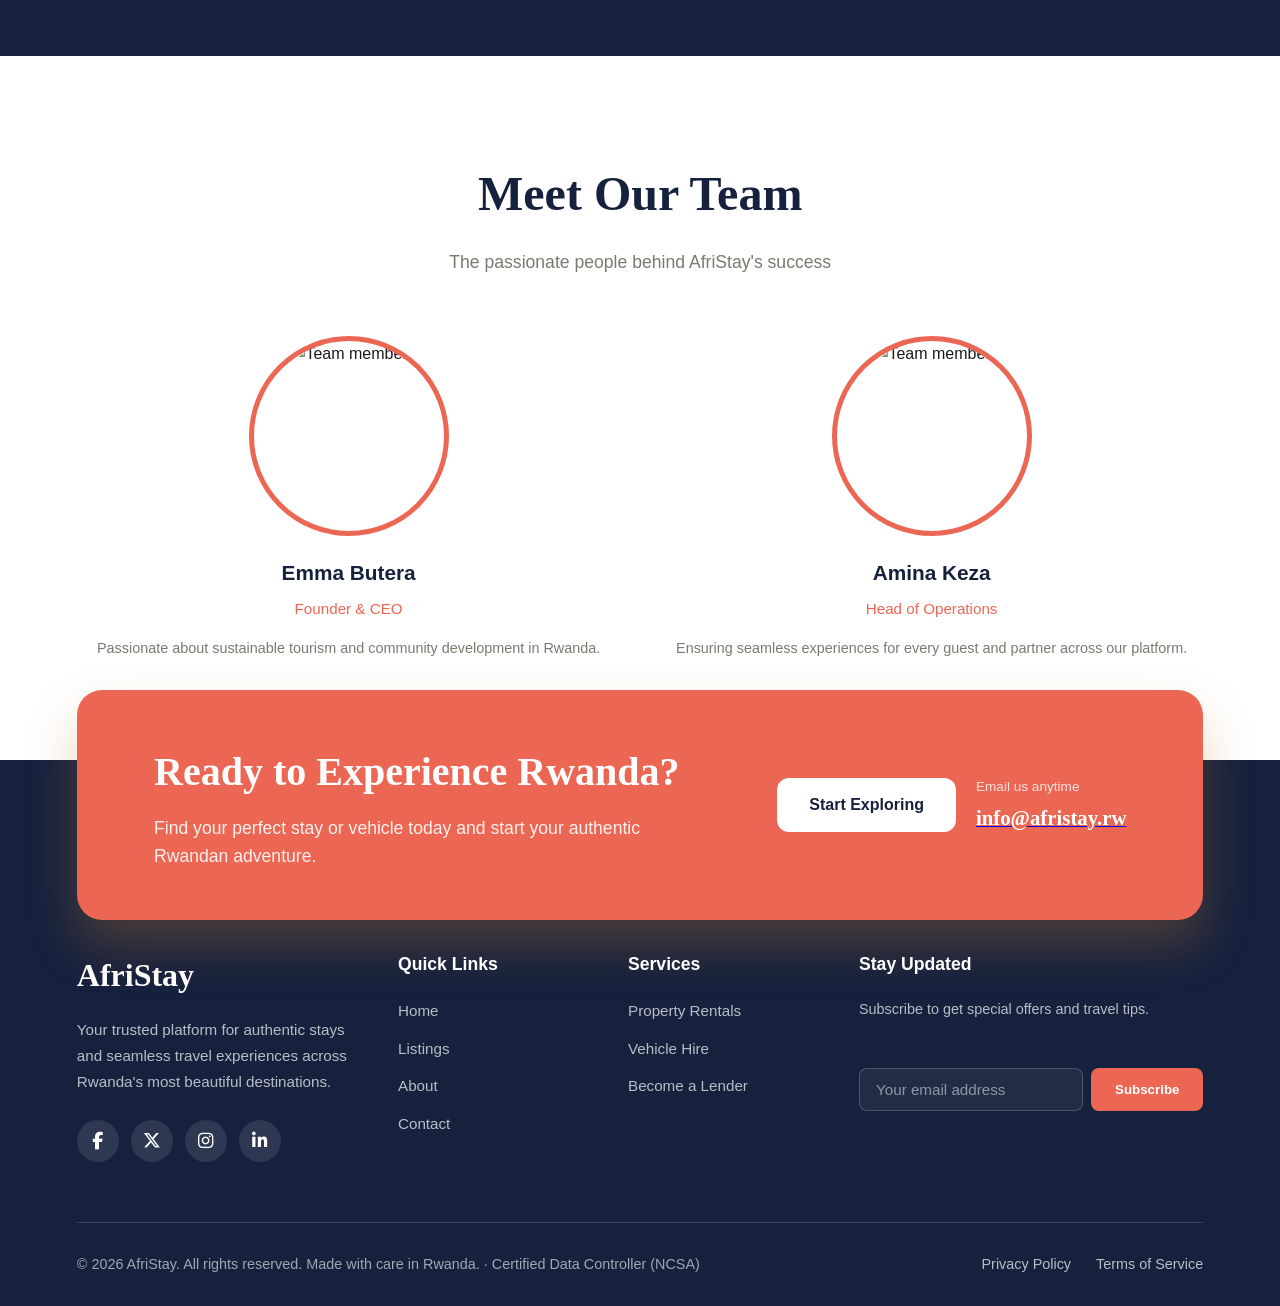
==== commit b22e718e: "legals" ====
--- a/About/index.html
+++ b/About/index.html
@@ -97,7 +97,7 @@
                             <i class="fa-solid fa-shield-halved"></i>
                         </div>
                         <h4>Trust & Safety</h4>
-                        <p>Every property is verified, every host vetted, and every transaction secured to ensure complete peace of mind.</p>
+                        <p>Every property is verified, every host vetted, and every transaction secured to ensure complete peace of mind. AfriStay is a certified Data Controller registered with Rwanda's National Cyber Security Authority (NCSA).</p>
                     </div>
                     <div class="value-card">
                         <div class="value-icon">
@@ -236,7 +236,7 @@
             <!-- Footer Bottom -->
             <div class="footer-bottom">
                 <div class="footer-bottom-content">
-                    <p class="copyright">&copy; 2026 AfriStay. All rights reserved. Made with care in Rwanda.</p>
+                    <p class="copyright">&copy; 2026 AfriStay. All rights reserved. Made with care in Rwanda. &middot; Certified Data Controller (NCSA)</p>
                     <div class="footer-bottom-links">
                         <a href="/Privacy/">Privacy Policy</a>
                         <a href="/Terms/">Terms of Service</a>
